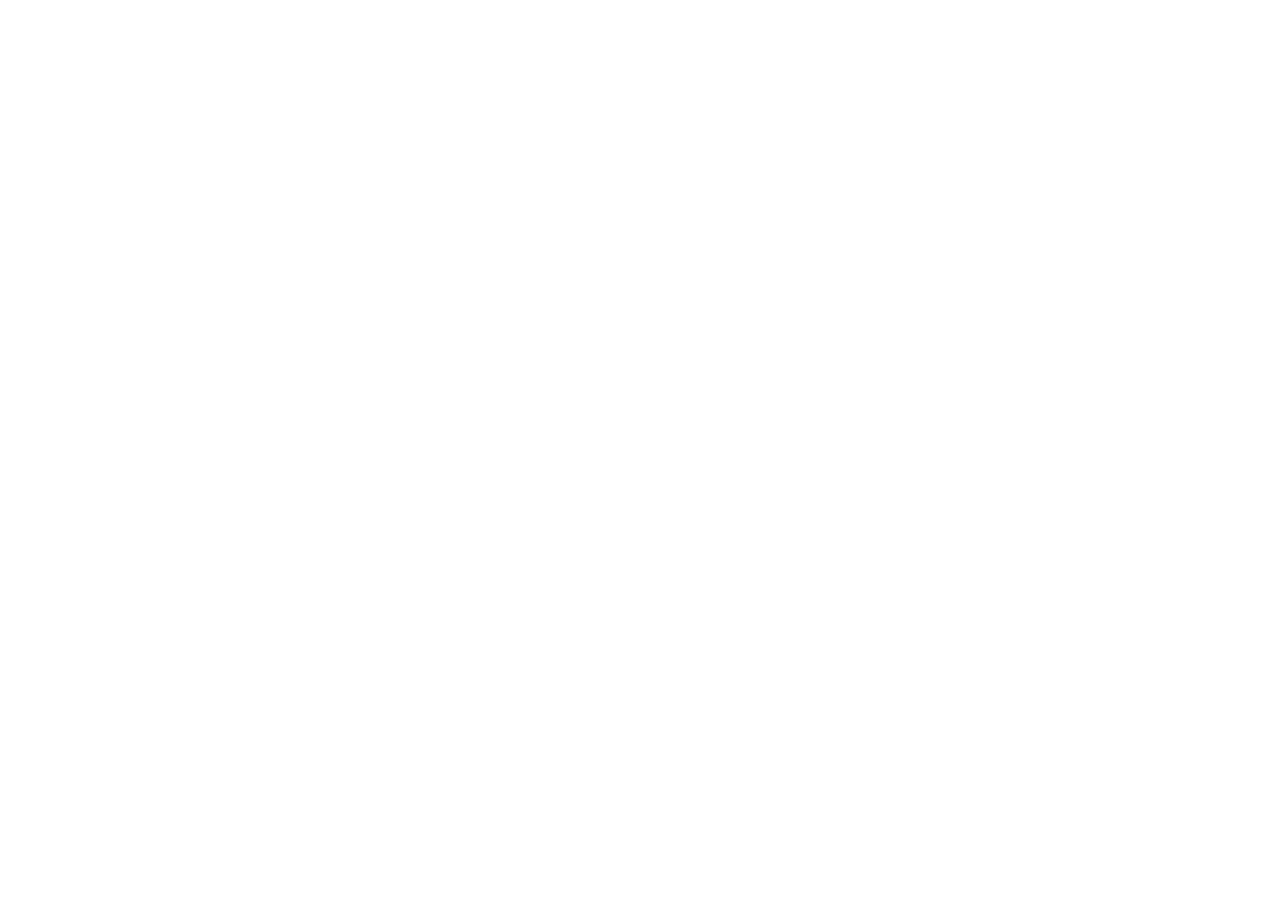
==== index.html @ 0906f133 "두번째 커밋" ====
<!DOCTYPE html>
<html lang="en">
<head>
    <meta charset="UTF-8">
    <meta http-equiv="X-UA-Compatible" content="IE=edge">
    <meta name="viewport" content="width=device-width, initial-scale=1.0">
    <link rel="stylesheet" href="style.css" />
    <title>PaintJS</title>
</head>
<body>
    <script src="app.js"></script>
</body>
</html>
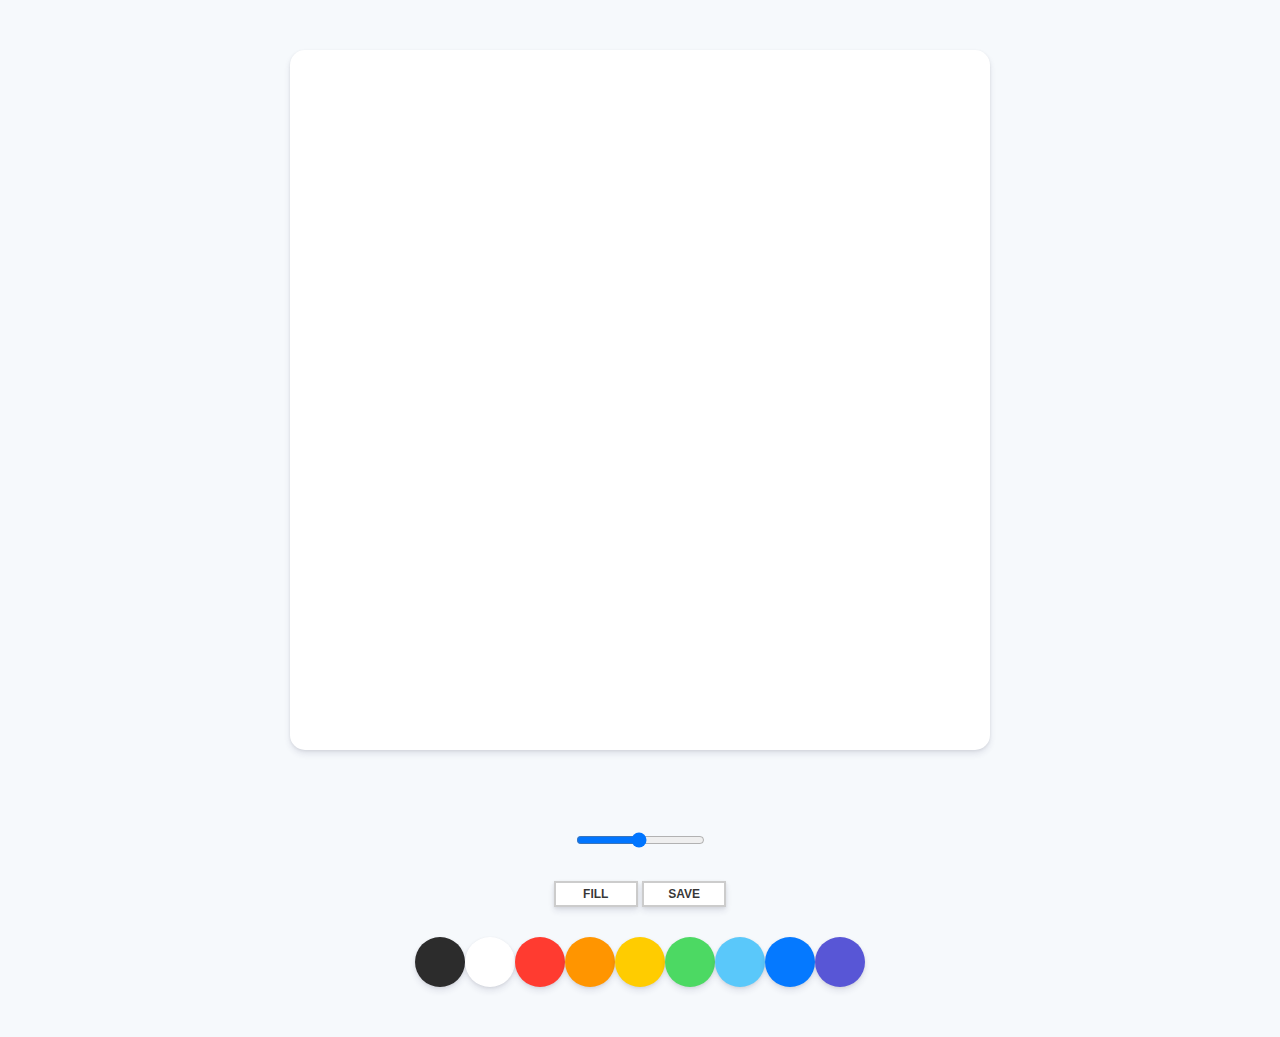
==== commit 6a060a23: "3번째 커밋" ====
--- a/index.html
+++ b/index.html
@@ -1,13 +1,33 @@
 <!DOCTYPE html>
 <html lang="en">
-<head>
-    <meta charset="UTF-8">
-    <meta http-equiv="X-UA-Compatible" content="IE=edge">
-    <meta name="viewport" content="width=device-width, initial-scale=1.0">
-    <link rel="stylesheet" href="style.css" />
+  <head>
+    <meta charset="UTF-8" />
+    <meta name="viewport" content="width=device-width, initial-scale=1.0" />
+    <meta http-equiv="X-UA-Compatible" content="ie=edge" />
+    <link rel="stylesheet" href="styles.css" />
     <title>PaintJS</title>
 </head>
 <body>
+    <canvas id="jsCanvas" class="canvas"></canvas>
+    <div class="controls">
+        <div class="controls_range">
+            <input type="range" id="jsRange" min="0.1" max="5.0" value="2.5" step="0.1">
+        </div>
+        <div class="controls_btns">
+            <button id="jsMode">Fill</button>
+            <button id="jsSave">Save</button></div>
+      <div class="controls__colors" id="jsColors">
+        <div class="controls__color" style="background-color:#2c2c2c"></div>
+        <div class="controls__color" style="background-color:white"></div>
+        <div class="controls__color" style="background-color:#FF3B30"></div>
+        <div class="controls__color" style="background-color:#FF9500"></div>
+        <div class="controls__color" style="background-color:#FFCC00"></div>
+        <div class="controls__color" style="background-color:#4CD963"></div>
+        <div class="controls__color" style="background-color:#5AC8FA"></div>
+        <div class="controls__color" style="background-color:#0579FF"></div>
+        <div class="controls__color" style="background-color:#5856D6"></div>
+      </div>
+    </div>
     <script src="app.js"></script>
 </body>
 </html>--- a/styles.css
+++ b/styles.css
@@ -0,0 +1,66 @@
+@import "reset.css";
+body {
+  background-color: #f6f9fc;
+  font-family: -apple-system, BlinkMacSystemFont, "Segoe UI", Roboto, Oxygen,
+    Ubuntu, Cantarell, "Open Sans", "Helvetica Neue", sans-serif;
+  display: flex;
+  flex-direction: column;
+  align-items: center;
+  padding-top: 50px;
+  padding: 50px 0px; 
+}
+
+.canvas {
+  width: 700px;
+  height: 700px;
+  background-color: white;
+  border-radius: 15px;
+  box-shadow: 0 4px 6px rgba(50, 50, 93, 0.11), 0 1px 3px rgba(0, 0, 0, 0.08);
+}
+
+.controls {
+  margin-top: 80px;
+  display: flex;
+  flex-direction: column;
+  align-items: center;
+}
+
+.controls .controls_btns {
+    margin-bottom:30px ;
+}
+
+.controls_btns button {
+    all: unset;
+    cursor: pointer;
+    background-color: white;
+    padding: 5px 0px;
+    width:  80px;
+    text-align: center;
+    border-radius: :5px;
+    box-shadow: 0 4px 6px rgba(50, 50, 93, 0.11), 0 1px 3px rgba(0, 0, 0, 0.08);
+    border: 2px solid rgba(0, 0, 0, 0.2);
+    color :rgba(0, 0, 0, 0.8);
+    text-transform : uppercase;
+    font-weight : 800;
+    font-size : 12px;
+}
+
+.controls_btns button:active{
+    transform:scale(0.98);
+}
+
+.controls .controls__colors {
+  display: flex;
+}
+
+.controls__colors .controls__color {
+  width: 50px;
+  height: 50px;
+  border-radius: 25px;
+  cursor: pointer;
+  box-shadow: 0 4px 6px rgba(50, 50, 93, 0.11), 0 1px 3px rgba(0, 0, 0, 0.08);
+}
+
+.controls .controls_range {
+    margin-bottom: 30px;
+}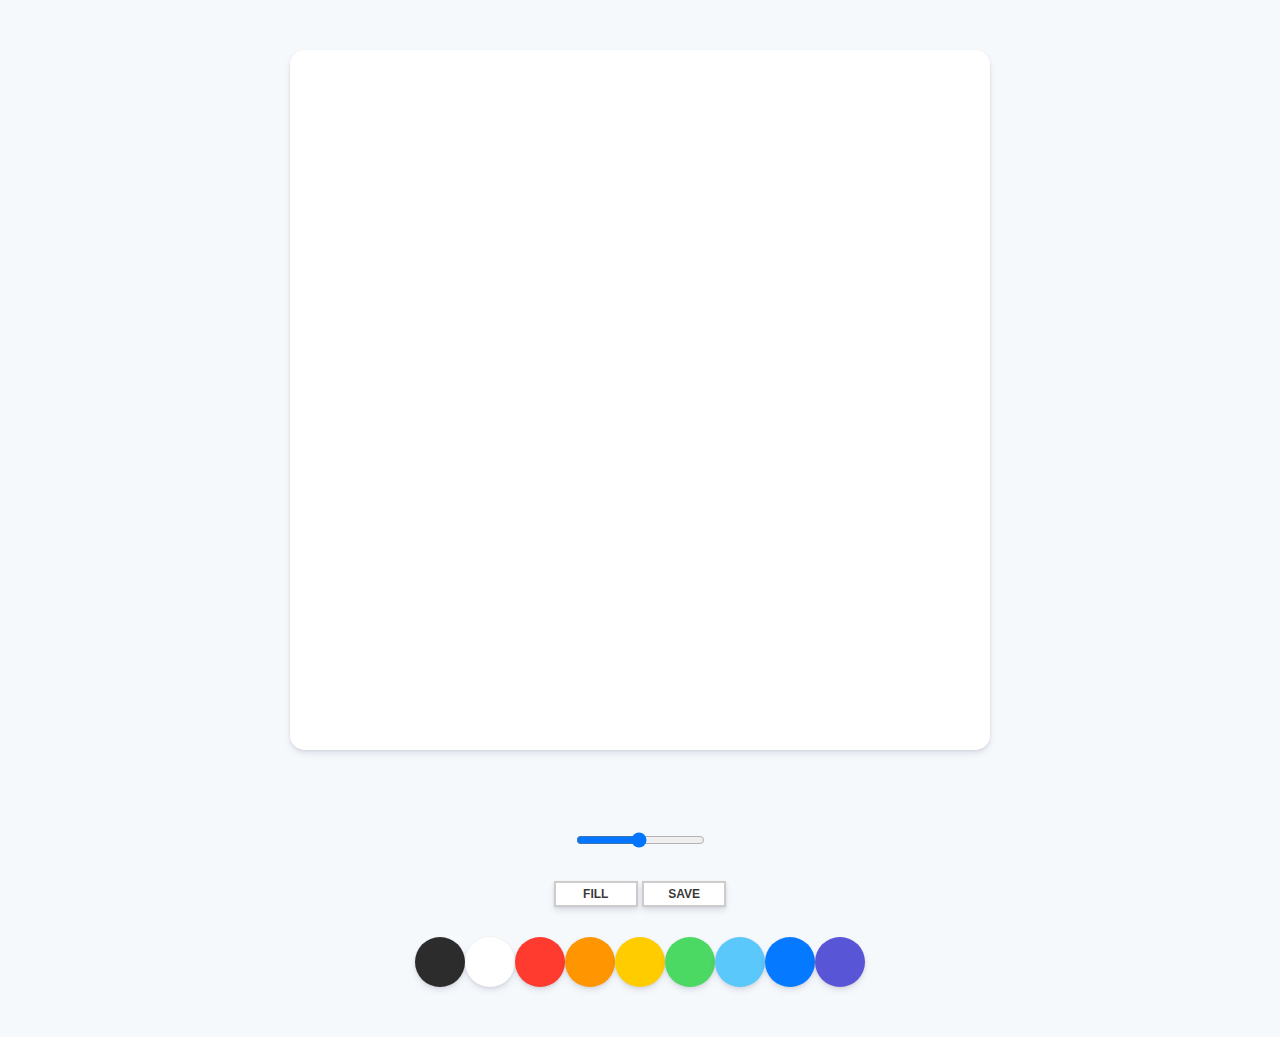
==== commit 75ecb322: "마지막 커밋" ====
--- a/index.html
+++ b/index.html
@@ -15,17 +15,18 @@
         </div>
         <div class="controls_btns">
             <button id="jsMode">Fill</button>
-            <button id="jsSave">Save</button></div>
+            <button id="jsSave">Save</button>
+          </div>
       <div class="controls__colors" id="jsColors">
-        <div class="controls__color" style="background-color:#2c2c2c"></div>
-        <div class="controls__color" style="background-color:white"></div>
-        <div class="controls__color" style="background-color:#FF3B30"></div>
-        <div class="controls__color" style="background-color:#FF9500"></div>
-        <div class="controls__color" style="background-color:#FFCC00"></div>
-        <div class="controls__color" style="background-color:#4CD963"></div>
-        <div class="controls__color" style="background-color:#5AC8FA"></div>
-        <div class="controls__color" style="background-color:#0579FF"></div>
-        <div class="controls__color" style="background-color:#5856D6"></div>
+        <div class="controls__color jsColor" style="background-color:#2c2c2c"></div>
+        <div class="controls__color jsColor" style="background-color:white"></div>
+        <div class="controls__color jsColor" style="background-color:#FF3B30"></div>
+        <div class="controls__color jsColor" style="background-color:#FF9500"></div>
+        <div class="controls__color jsColor" style="background-color:#FFCC00"></div>
+        <div class="controls__color jsColor" style="background-color:#4CD963"></div>
+        <div class="controls__color jsColor" style="background-color:#5AC8FA"></div>
+        <div class="controls__color jsColor" style="background-color:#0579FF"></div>
+        <div class="controls__color jsColor" style="background-color:#5856D6"></div>
       </div>
     </div>
     <script src="app.js"></script>
